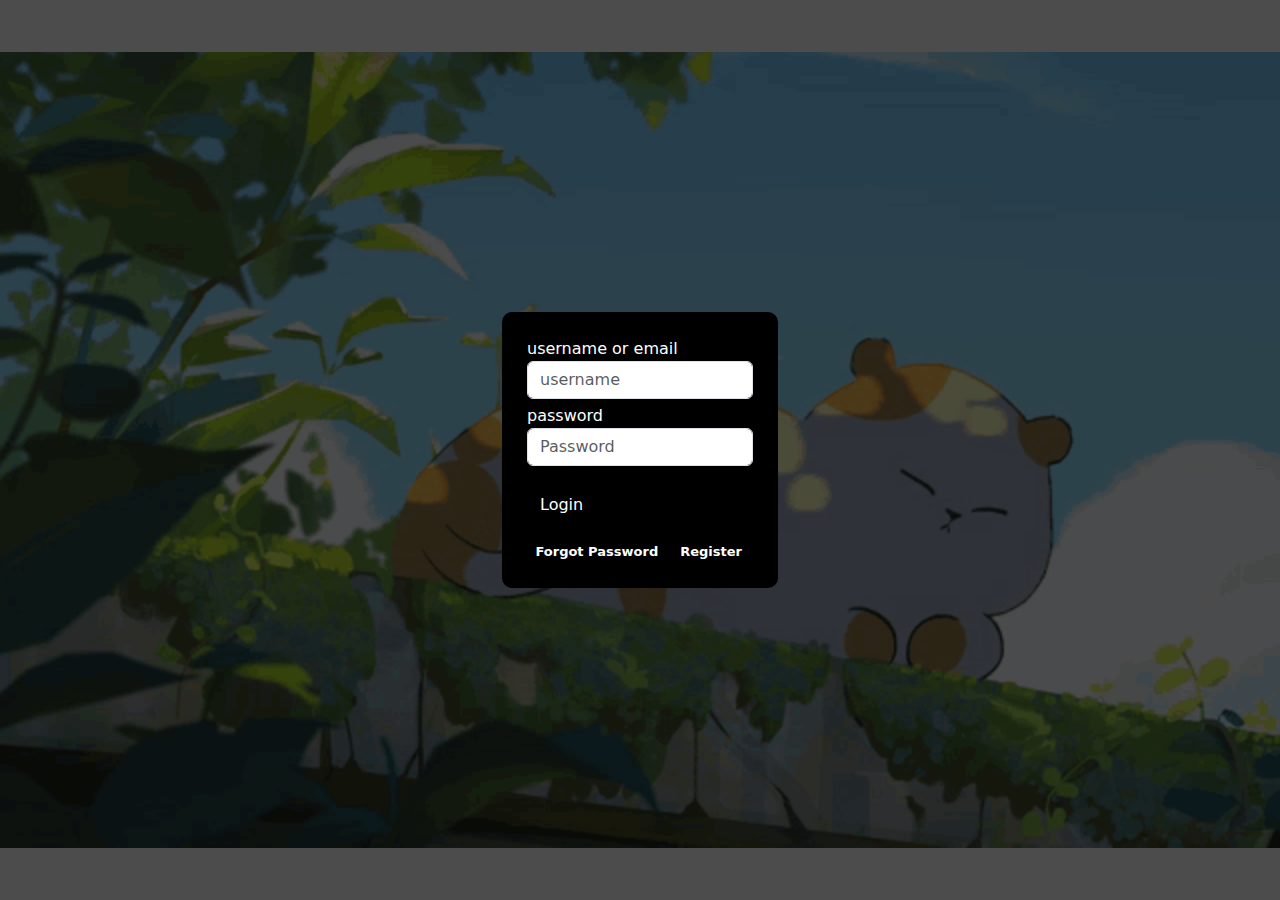
==== login.html @ d8705d71 "main content" ====
<!DOCTYPE html>
<html lang="en">
<head>
    <meta charset="UTF-8">
    <meta name="viewport" content="width=device-width, initial-scale=1.0">
    <title>LOGIN</title>
    <link href="https://cdn.jsdelivr.net/npm/bootstrap@5.3.3/dist/css/bootstrap.min.css" rel="stylesheet" integrity="sha384-QWTKZyjpPEjISv5WaRU9OFeRpok6YctnYmDr5pNlyT2bRjXh0JMhjY6hW+ALEwIH" crossorigin="anonymous">
    <script src="https://cdn.jsdelivr.net/npm/bootstrap@5.3.3/dist/js/bootstrap.bundle.min.js" integrity="sha384-YvpcrYf0tY3lHB60NNkmXc5s9fDVZLESaAA55NDzOxhy9GkcIdslK1eN7N6jIeHz" crossorigin="anonymous"></script>
    <link rel="stylesheet" href="login.css">
</head>
<body>
    <div class="intro">
            <div class="overlay h-100 d-flex align-items-center justify-content-center">
                <div class="form-con form-group">
                    <form action="#">
                        <div class="form-row">
                            <label for="username">username or email</label>
                            <input type="text" class= "form-control" name="username" id="username" placeholder="username">
                        </div>
                        <div class="form-row">
                            <label for="password">password</label>
                            <input type="password" class="form-control pwd" name="password" id="password" placeholder="Password">
                        </div>
                        <button type="submit" class="btn">Login</button>
                    </form>
                    <a href="#" class="badge">Forgot Password</a>
                    <a href="#" class="badge">Register</a>
                </div>
            </div>
    </div>
    <script src="login.js"></script>
</body>
</html>
---- login.css ----
:root {
    --accent: #ff9a24;
    --black: #131313;
}

.intro{
    background-image: url(./img/ngan-pham-kitten.gif);
    background-position:center center;
    background-repeat: no-repeat;
    background-size: 100vw; 
    height: 100vh;
    position: relative;
}

.form-con{
    background-color: rgb(0, 0, 0);
    height: fit-content;
    width: fit-content;
    padding: 25px;
    border-radius: 10px;
}

.overlay{
    color: white;
    background-color: rgba(0, 0, 0, 0.7);
    height: 100vh;
}

.form-con button{
    background-color: black;
    color: white;
    transition: all 0.4s ease-out;
    margin: 15px;
    margin-left: 0;
}

.form-con button:hover{
    background-color: var(--accent);
    color: black;
}

.form-con a{
    text-decoration: none;
    font-size: small;
    font-style: bold;
    transition: all 0.4s ease-out;
}

.form-con a:hover{
    color: black;
    background-color: var(--accent);
}

.form-con input{
    margin-bottom: 5px;
}
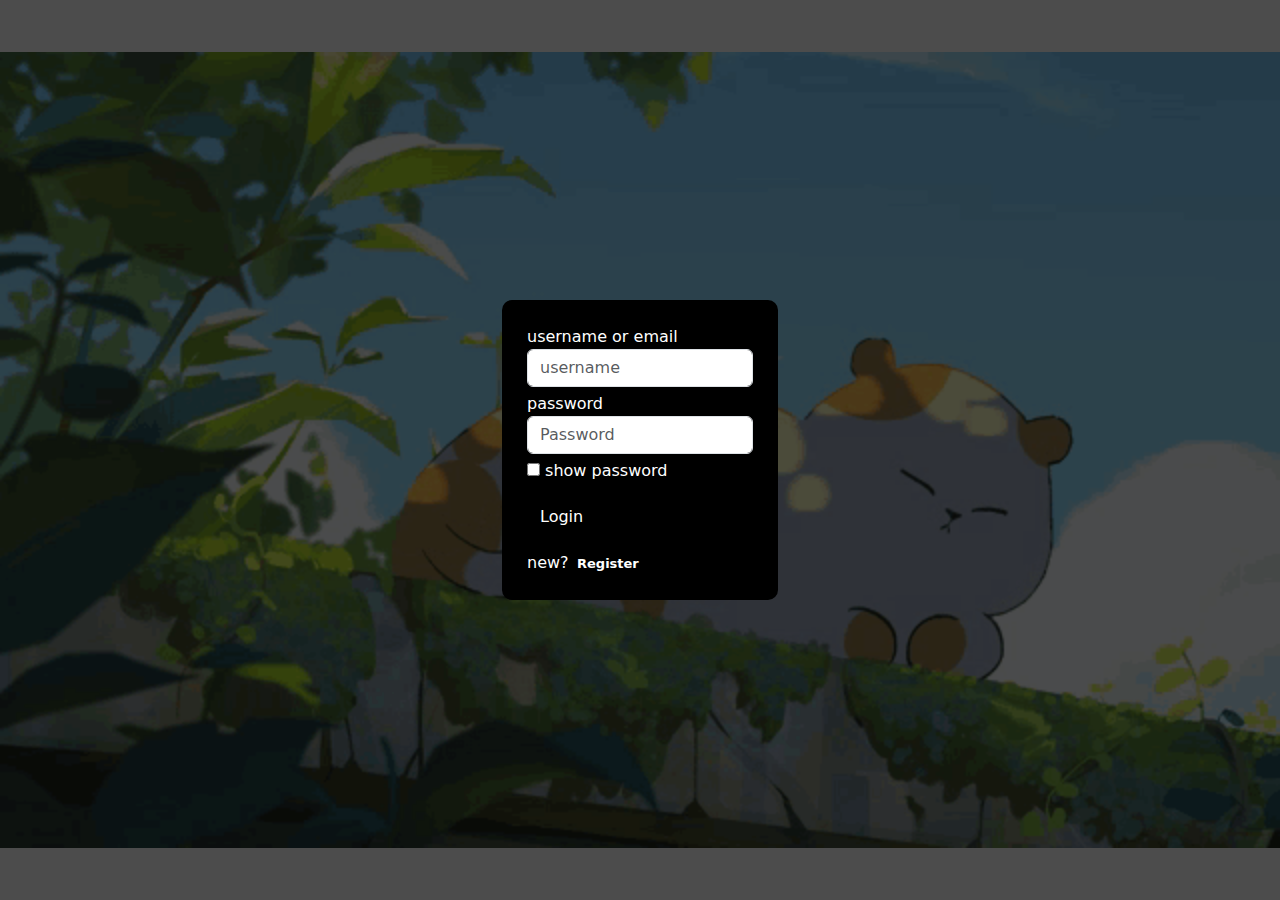
==== commit 6ff468ce: "register/show pass" ====
--- a/login.html
+++ b/login.html
@@ -21,10 +21,13 @@
                             <label for="password">password</label>
                             <input type="password" class="form-control pwd" name="password" id="password" placeholder="Password">
                         </div>
+                        <div class="form-row">
+                            <input type="checkbox" class="" name="show" id="show" onclick="toggle()">
+                            <label for="show" class="form-check-label">show password</label>
+                        </div>
                         <button type="submit" class="btn">Login</button>
-                    </form>
-                    <a href="#" class="badge">Forgot Password</a>
-                    <a href="#" class="badge">Register</a>
+                    </form> 
+                    new?<a href="register.html" class="badge">Register</a>
                 </div>
             </div>
     </div>
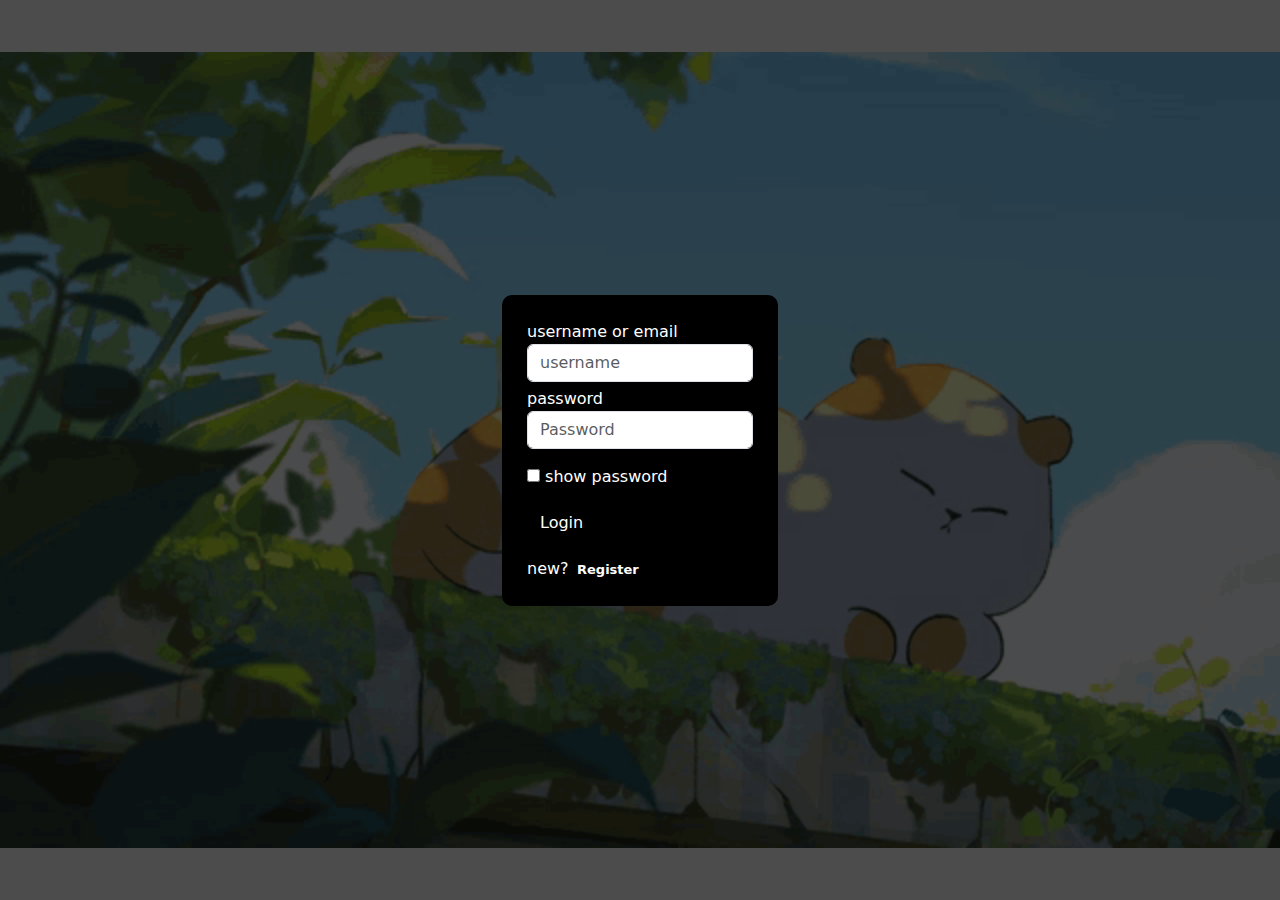
==== commit 39b57566: "dummy login" ====
--- a/login.html
+++ b/login.html
@@ -12,7 +12,7 @@
     <div class="intro">
             <div class="overlay h-100 d-flex align-items-center justify-content-center">
                 <div class="form-con form-group">
-                    <form action="#">
+                    <form id="loginForm">
                         <div class="form-row">
                             <label for="username">username or email</label>
                             <input type="text" class= "form-control" name="username" id="username" placeholder="username">
@@ -21,6 +21,7 @@
                             <label for="password">password</label>
                             <input type="password" class="form-control pwd" name="password" id="password" placeholder="Password">
                         </div>
+                        <p id="error-message" style="color: red;"></p>
                         <div class="form-row">
                             <input type="checkbox" class="" name="show" id="show" onclick="toggle()">
                             <label for="show" class="form-check-label">show password</label>
